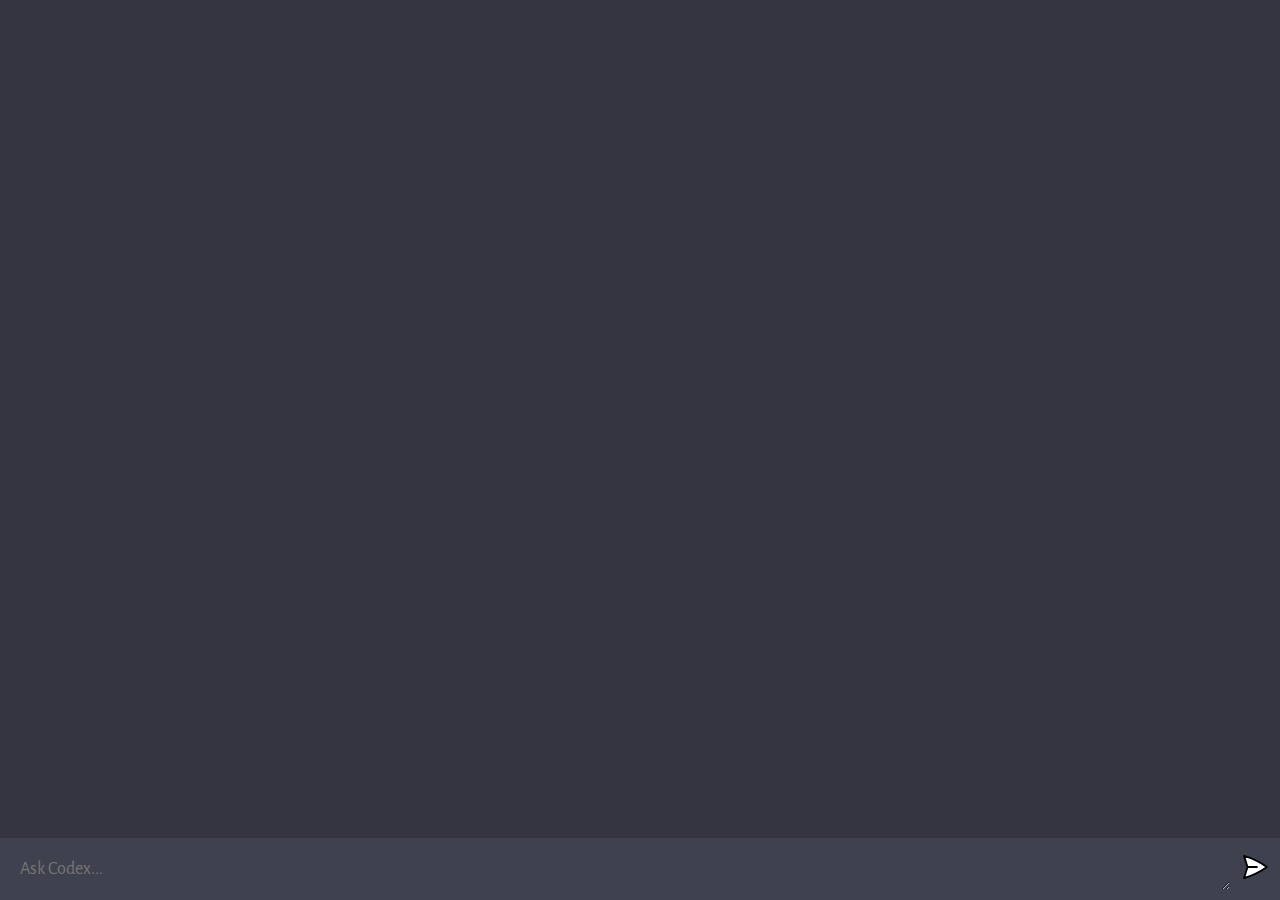
==== client/index.html @ 4d6049a5 "complete" ====
<!DOCTYPE html>
<html lang="en">
  <head>
    <meta charset="UTF-8" />
    <link rel="icon" type="image/svg+xml" href="facicon.ico" />
    <meta name="viewport" content="width=device-width, initial-scale=1.0" />
    <title>Codex - Your Coding Ai</title>
    <link rel="stylesheet" href="style.css" />
  </head>
  <body>
    <div id="app">
      <div id="chat_container"></div>

      <form>
        <textarea
          name="prompt"
          rows="1"
          cols="1"
          placeholder="Ask Codex..."
        ></textarea>
        <button type="submit"><img src="assets/send.svg" /></button>
      </form>
    </div>
    <script type="module" src="/script.js"></script>
  </body>
</html>
---- client/style.css ----
@import url('https://fonts.googleapis.com/css2?family=Alegreya+Sans:wght@100;300;400;500;700;800;900&display=swap');

* {
  margin: 0;
  padding: 0;
  box-sizing: border-box;
  font-family: 'Alegreya Sans', sans-serif;
}

body {
  background: #343541;
}

#app {
  width: 100vw;
  height: 100vh;
  background: #343541;

  display: flex;
  flex-direction: column;
  align-items: center;
  justify-content: space-between;
}

#chat_container {
  flex: 1;
  width: 100%;
  height: 100%;
  overflow-y: scroll;

  display: flex;
  flex-direction: column;
  gap: 10px;

  -ms-overflow-style: none;
  scrollbar-width: none;

  padding-bottom: 20px;
  scroll-behavior: smooth;
}

/* hides scrollbar */
#chat_container::-webkit-scrollbar {
  display: none;
}

.wrapper {
  width: 100%;
  padding: 15px;
}

.ai {
  background: #40414f;
}

.chat {
  width: 100%;
  max-width: 1280px;
  margin: 0 auto;

  display: flex;
  flex-direction: row;
  align-items: flex-start;
  gap: 10px;
}

.profile {
  width: 36px;
  height: 36px;
  border-radius: 5px;

  background: #5436da;

  display: flex;
  justify-content: center;
  align-items: center;
}

.ai .profile {
  background: #10a37f;
}

.profile img {
  width: 60%;
  height: 60%;
  object-fit: contain;
}

.message {
  flex: 1;

  color: #dcdcdc;
  font-size: 20px;

  max-width: 100%;
  overflow-x: scroll;

  /*
   * white space refers to any spaces, tabs, or newline characters that are used to format the CSS code
   * specifies how white space within an element should be handled. It is similar to the "pre" value, which tells the browser to treat all white space as significant and to preserve it exactly as it appears in the source code.
   * The pre-wrap value allows the browser to wrap long lines of text onto multiple lines if necessary.
   * The default value for the white-space property in CSS is "normal". This tells the browser to collapse multiple white space characters into a single space, and to wrap text onto multiple lines as needed to fit within its container.
  */
  white-space: pre-wrap;

  -ms-overflow-style: none;
  scrollbar-width: none;
}

/* hides scrollbar */
.message::-webkit-scrollbar {
  display: none;
}

form {
  width: 100%;
  max-width: 1280px;
  margin: 0 auto;
  padding: 10px;
  background: #40414f;

  display: flex;
  flex-direction: row;
  gap: 10px;
}

textarea {
  width: 100%;

  color: #fff;
  font-size: 18px;

  padding: 10px;
  background: transparent;
  border-radius: 5px;
  border: none;
  outline: none;
}

button {
  outline: 0;
  border: 0;
  cursor: pointer;
  background: transparent;
}

form img {
  width: 30px;
  height: 30px;
}
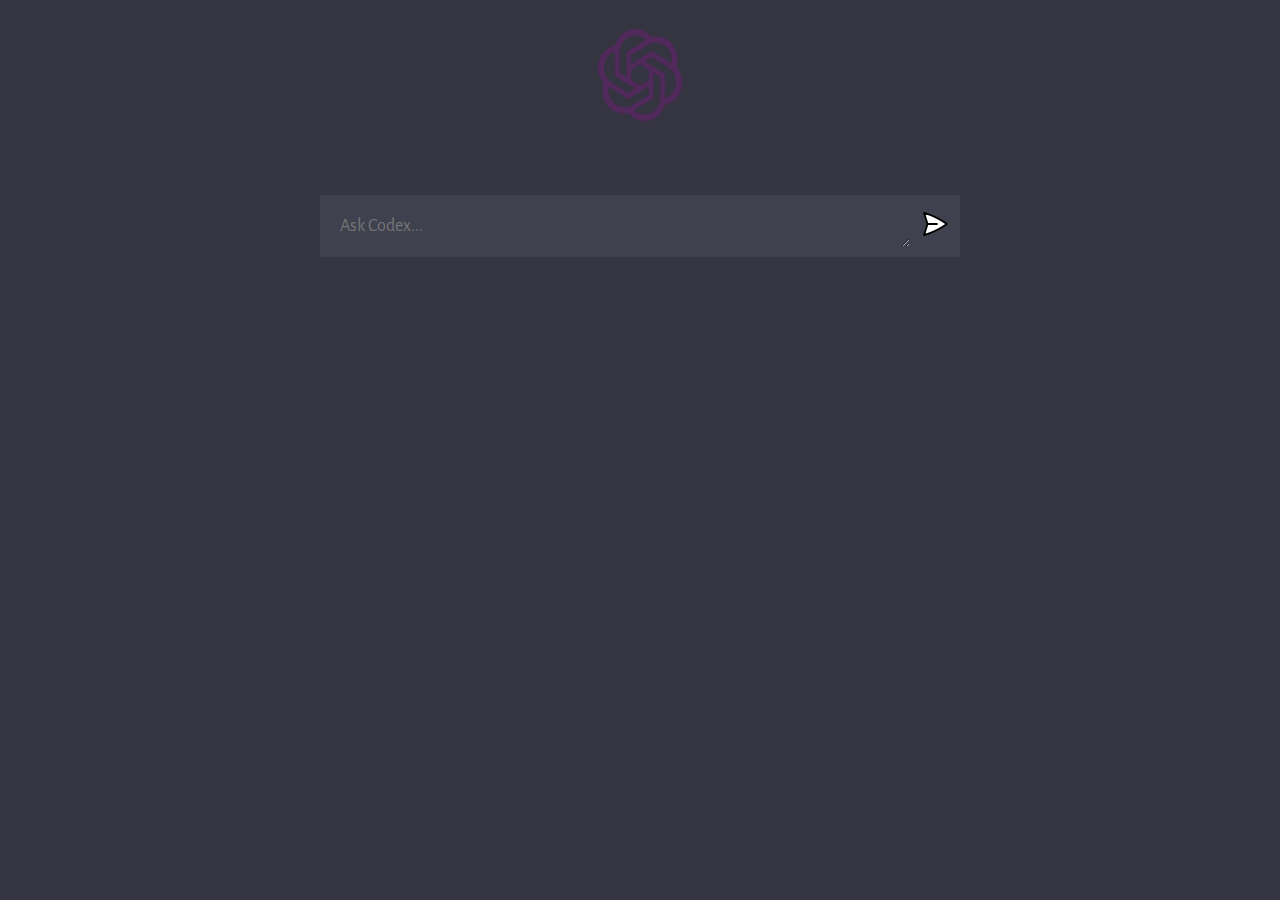
==== commit 46e6192a: "ui v1" ====
--- a/client/index.html
+++ b/client/index.html
@@ -9,9 +9,15 @@
   </head>
   <body>
     <div id="app">
+      <div id="header">
+        <div id="hero">
+          <img src="./assets/logo.png" alt="" id="logo">
+          
+        </div>
+        </div>
+      </div>
       <div id="chat_container"></div>
-
-      <form>
+     <form>
         <textarea
           name="prompt"
           rows="1"
--- a/client/style.css
+++ b/client/style.css
@@ -11,15 +11,19 @@
   background: #343541;
 }
 
+#logo {
+  width: 200px;
+  height: 150px;
+}
+
 #app {
-  width: 100vw;
-  height: 100vh;
+  width: 100%;
+  height: 100%;
   background: #343541;
-
   display: flex;
   flex-direction: column;
   align-items: center;
-  justify-content: space-between;
+  justify-content: space-evenly;
 }
 
 #chat_container {
@@ -27,14 +31,14 @@
   width: 100%;
   height: 100%;
   overflow-y: scroll;
-
+  align-items: center;
   display: flex;
   flex-direction: column;
   gap: 10px;
 
   -ms-overflow-style: none;
   scrollbar-width: none;
-
+  padding-top: 20px;
   padding-bottom: 20px;
   scroll-behavior: smooth;
 }
@@ -45,7 +49,7 @@
 }
 
 .wrapper {
-  width: 100%;
+  width: 50%;
   padding: 15px;
 }
 
@@ -113,7 +117,7 @@
 }
 
 form {
-  width: 100%;
+  width: 50%;
   max-width: 1280px;
   margin: 0 auto;
   padding: 10px;
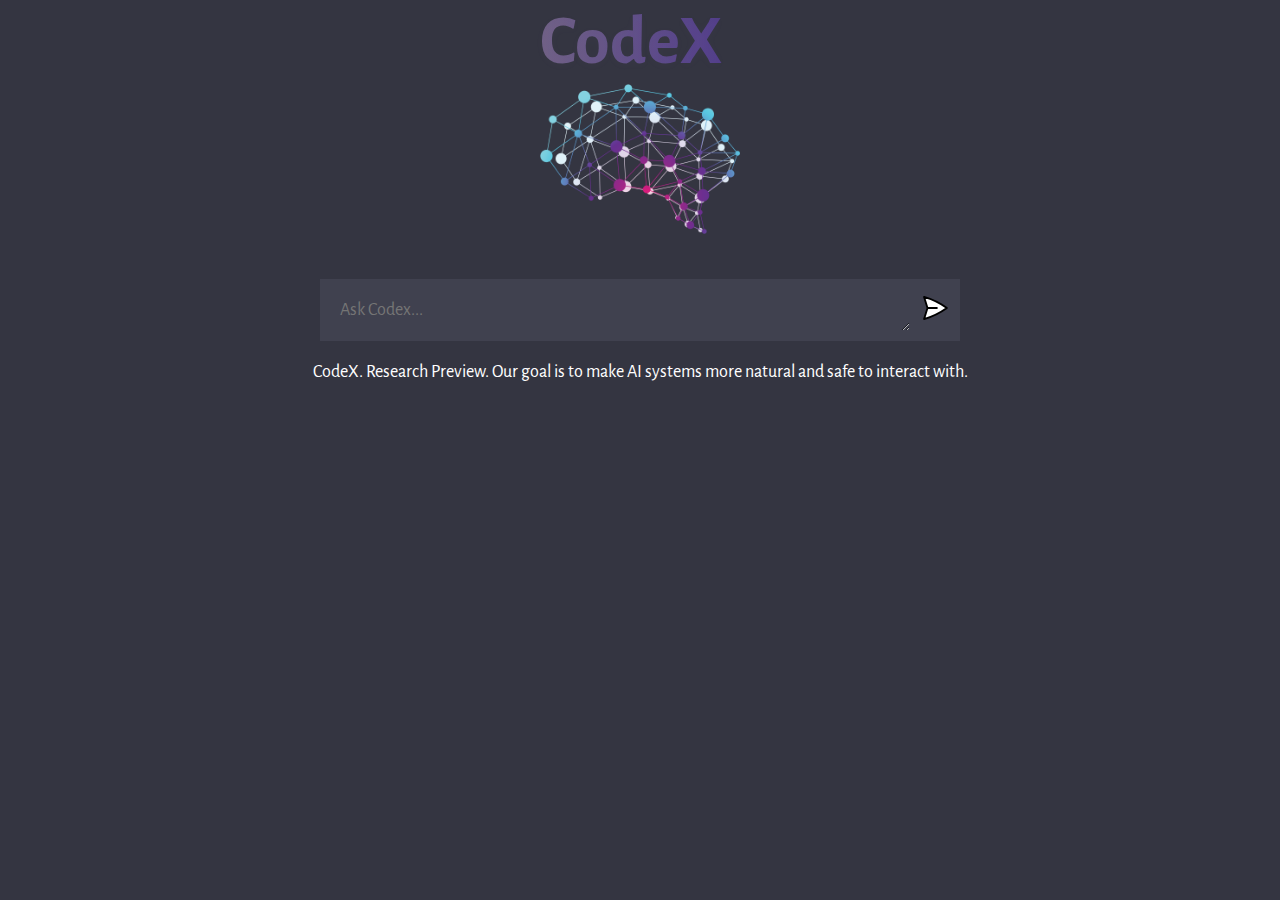
==== commit ab9cac2f: "ui changes" ====
--- a/client/index.html
+++ b/client/index.html
@@ -10,6 +10,7 @@
   <body>
     <div id="app">
       <div id="header">
+        <h1 id="title">CodeX</h1>
         <div id="hero">
           <img src="./assets/logo.png" alt="" id="logo">
           
@@ -27,6 +28,10 @@
         <button type="submit"><img src="assets/send.svg" /></button>
       </form>
     </div>
+    <footer>
+      <div id="footer">CodeX. Research Preview. Our goal is to make AI systems more natural and safe to interact with.</div>
+        
+    </footer>
     <script type="module" src="/script.js"></script>
   </body>
 </html>
--- a/client/style.css
+++ b/client/style.css
@@ -14,6 +14,16 @@
 #logo {
   width: 200px;
   height: 150px;
+}
+
+h1 {
+  font-size: 70px;
+  font-weight: 700;
+  background-image: linear-gradient(to left, #553c9ad3, #b393d378);
+  color: transparent;
+  background-clip: text;
+  -webkit-background-clip: text;
+  text-shadow: 0px 2px 10px rgba(179, 147, 211, 0.027);
 }
 
 #app {
@@ -152,3 +162,10 @@
   width: 30px;
   height: 30px;
 }
+
+footer {
+  color: #fff;
+  font-size: 18px;
+  text-align: center;
+  padding-top: 20px;
+}
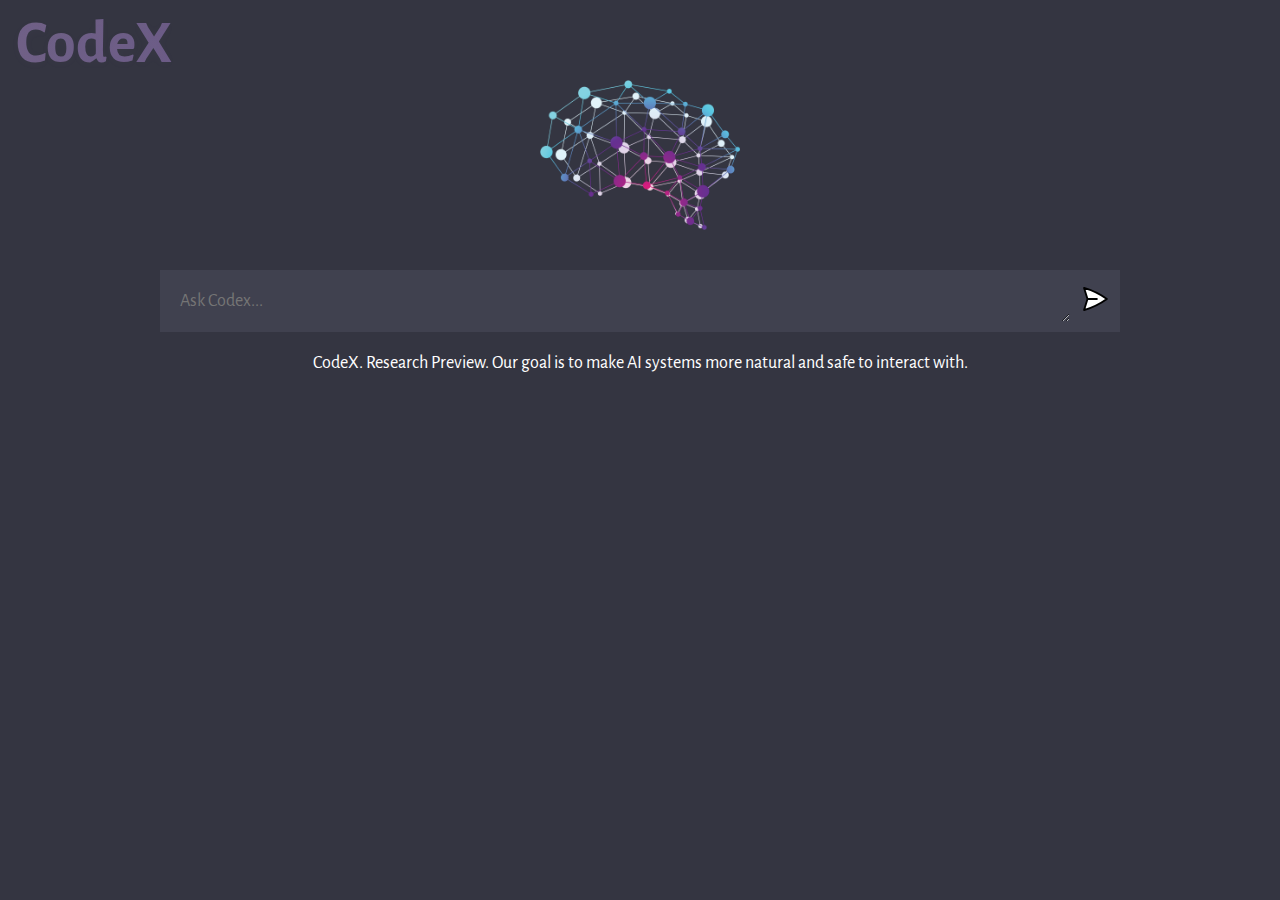
==== commit 09d673f6: "ui work" ====
--- a/client/index.html
+++ b/client/index.html
@@ -8,17 +8,14 @@
     <link rel="stylesheet" href="style.css" />
   </head>
   <body>
+    <div id="hero">
+      <h1 id="title">CodeX</h1>
+      <img src="./assets/logo.png" alt="" id="logo" />
+    </div>
+
     <div id="app">
-      <div id="header">
-        <h1 id="title">CodeX</h1>
-        <div id="hero">
-          <img src="./assets/logo.png" alt="" id="logo">
-          
-        </div>
-        </div>
-      </div>
       <div id="chat_container"></div>
-     <form>
+      <form>
         <textarea
           name="prompt"
           rows="1"
@@ -28,10 +25,14 @@
         <button type="submit"><img src="assets/send.svg" /></button>
       </form>
     </div>
+
     <footer>
-      <div id="footer">CodeX. Research Preview. Our goal is to make AI systems more natural and safe to interact with.</div>
-        
+      <div id="footer">
+        CodeX. Research Preview. Our goal is to make AI systems more natural and
+        safe to interact with.
+      </div>
     </footer>
+
     <script type="module" src="/script.js"></script>
   </body>
 </html>
--- a/client/style.css
+++ b/client/style.css
@@ -14,16 +14,21 @@
 #logo {
   width: 200px;
   height: 150px;
+  display: block;
+  margin-left: auto;
+  margin-right: auto;
 }
 
-h1 {
-  font-size: 70px;
+#title {
+  font-size: 60px;
   font-weight: 700;
   background-image: linear-gradient(to left, #553c9ad3, #b393d378);
   color: transparent;
   background-clip: text;
   -webkit-background-clip: text;
   text-shadow: 0px 2px 10px rgba(179, 147, 211, 0.027);
+  padding-top: 0.5rem;
+  padding-left: 1rem;
 }
 
 #app {
@@ -59,7 +64,7 @@
 }
 
 .wrapper {
-  width: 50%;
+  width: 100%;
   padding: 15px;
 }
 
@@ -127,7 +132,7 @@
 }
 
 form {
-  width: 50%;
+  width: 75%;
   max-width: 1280px;
   margin: 0 auto;
   padding: 10px;
@@ -168,4 +173,6 @@
   font-size: 18px;
   text-align: center;
   padding-top: 20px;
+  padding-left: 5px;
+  padding-right: 5px;
 }
